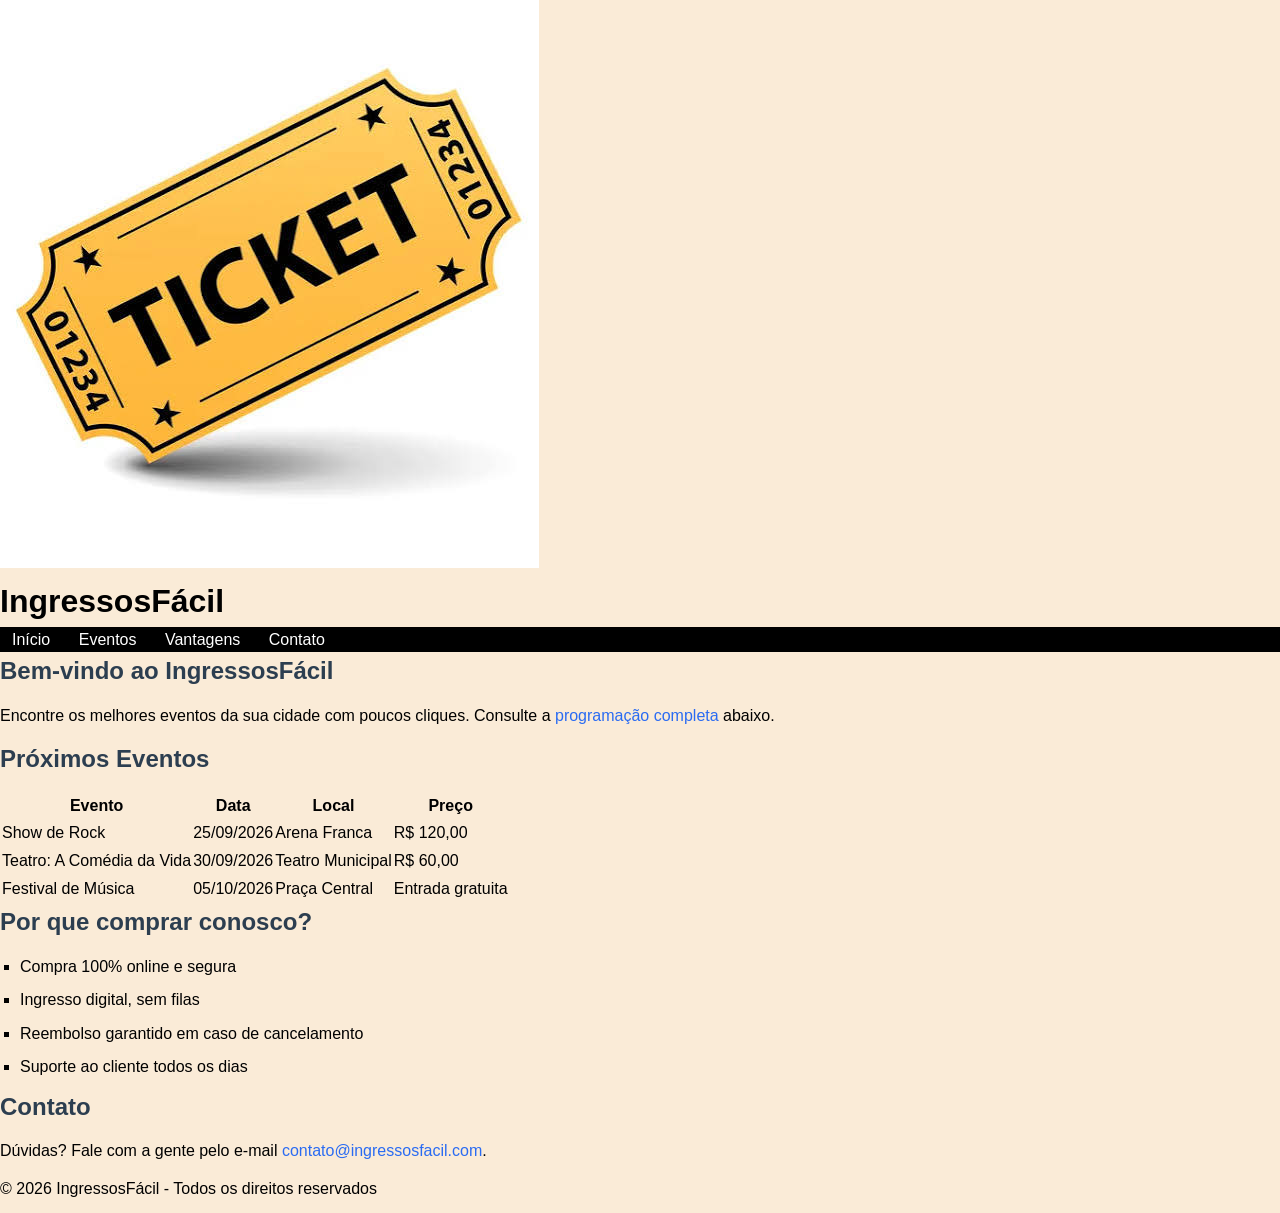
==== index.html @ d8550c32 "Aula dia 15-09" ====
<!DOCTYPE html>
<html lang="pt-BR">
<head>
    <meta charset="UTF-8">
    <meta name="viewport" content="width=device-width, initial-scale=1.0">
    <title>IngressosFácil</title>
    <link rel="stylesheet" href="styles.css">
</head>
<body>

    <header>
        <div class="logo">
            <img src="logo.jpg" alt="Logo do site">
            <h1>IngressosFácil</h1>
        </div>
        <nav>
            <ul>
                <li><a href="#home">Início</a></li>
                <li><a href="#eventos">Eventos</a></li>
                <li><a href="#vantagens">Vantagens</a></li>
                <li><a href="#contato">Contato</a></li>
            </ul>
        </nav>
    </header>

    <main>
        <section id="home">
            <h2>Bem-vindo ao IngressosFácil</h2>
            <p>Encontre os melhores eventos da sua cidade com poucos cliques. Consulte a <a href="#eventos">programação completa</a> abaixo.</p>
        </section>

        <section id="eventos">
            <h2>Próximos Eventos</h2>
            <table>
                <thead>
                    <tr>
                        <th>Evento</th>
                        <th>Data</th>
                        <th>Local</th>
                        <th>Preço</th>
                    </tr>
                </thead>
                <tbody>
                    <tr>
                        <td>Show de Rock</td>
                        <td>25/09/2026</td>
                        <td>Arena Franca</td>
                        <td>R$ 120,00</td>
                    </tr>
                    <tr>
                        <td>Teatro: A Comédia da Vida</td>
                        <td>30/09/2026</td>
                        <td>Teatro Municipal</td>
                        <td>R$ 60,00</td>
                    </tr>
                    <tr>
                        <td>Festival de Música</td>
                        <td>05/10/2026</td>
                        <td>Praça Central</td>
                        <td>Entrada gratuita</td>
                    </tr>
                </tbody>
            </table>
        </section>

        <section id="vantagens">
            <h2>Por que comprar conosco?</h2>
            <ul>
                <li>Compra 100% online e segura</li>
                <li>Ingresso digital, sem filas</li>
                <li>Reembolso garantido em caso de cancelamento</li>
                <li>Suporte ao cliente todos os dias</li>
            </ul>
        </section>

        <section id="contato">
            <h2>Contato</h2>
            <p>Dúvidas? Fale com a gente pelo e-mail <a href="mailto:contato@ingressosfacil.com">contato@ingressosfacil.com</a>.</p>
        </section>
    </main>

    <footer>
        <p>&copy; 2026 IngressosFácil - Todos os direitos reservados</p>
    </footer>
---- styles.css ----
* {
    margin: 0;
    padding: 0;
    box-sizing: border-box;
}

body {
    font-family: 'Segoe UI', Arial, Helvetica, sans-serif;
    color: black;
    background-color: antiquewhite;
    line-height: 1.6;

}

h1 {
    font-size: 2rem;
}

h2 {
    font-size: 1.5rem;
    margin-bottom: 12px;
    color: #2c3e50;

}

p {
    margin-bottom: 12px;
}

a {
    color: #2a6bf2;
    text-decoration: none;
}

a:hover {
    text-decoration: underline;
}

nav a {
    color: white;
    text-decoration: none;
}

nav a:hover {
    text-decoration: underline;
}

nav ul {
    list-style: none;

}

nav {
    background-color: black;
}

nav li {
    display: inline-block;
    margin: 0 12px;
}

#vantagens ul{
    list-style-type: square;
    margin-left: 20px;
}

#vantagens li {
    margin-bottom: 8px;
}
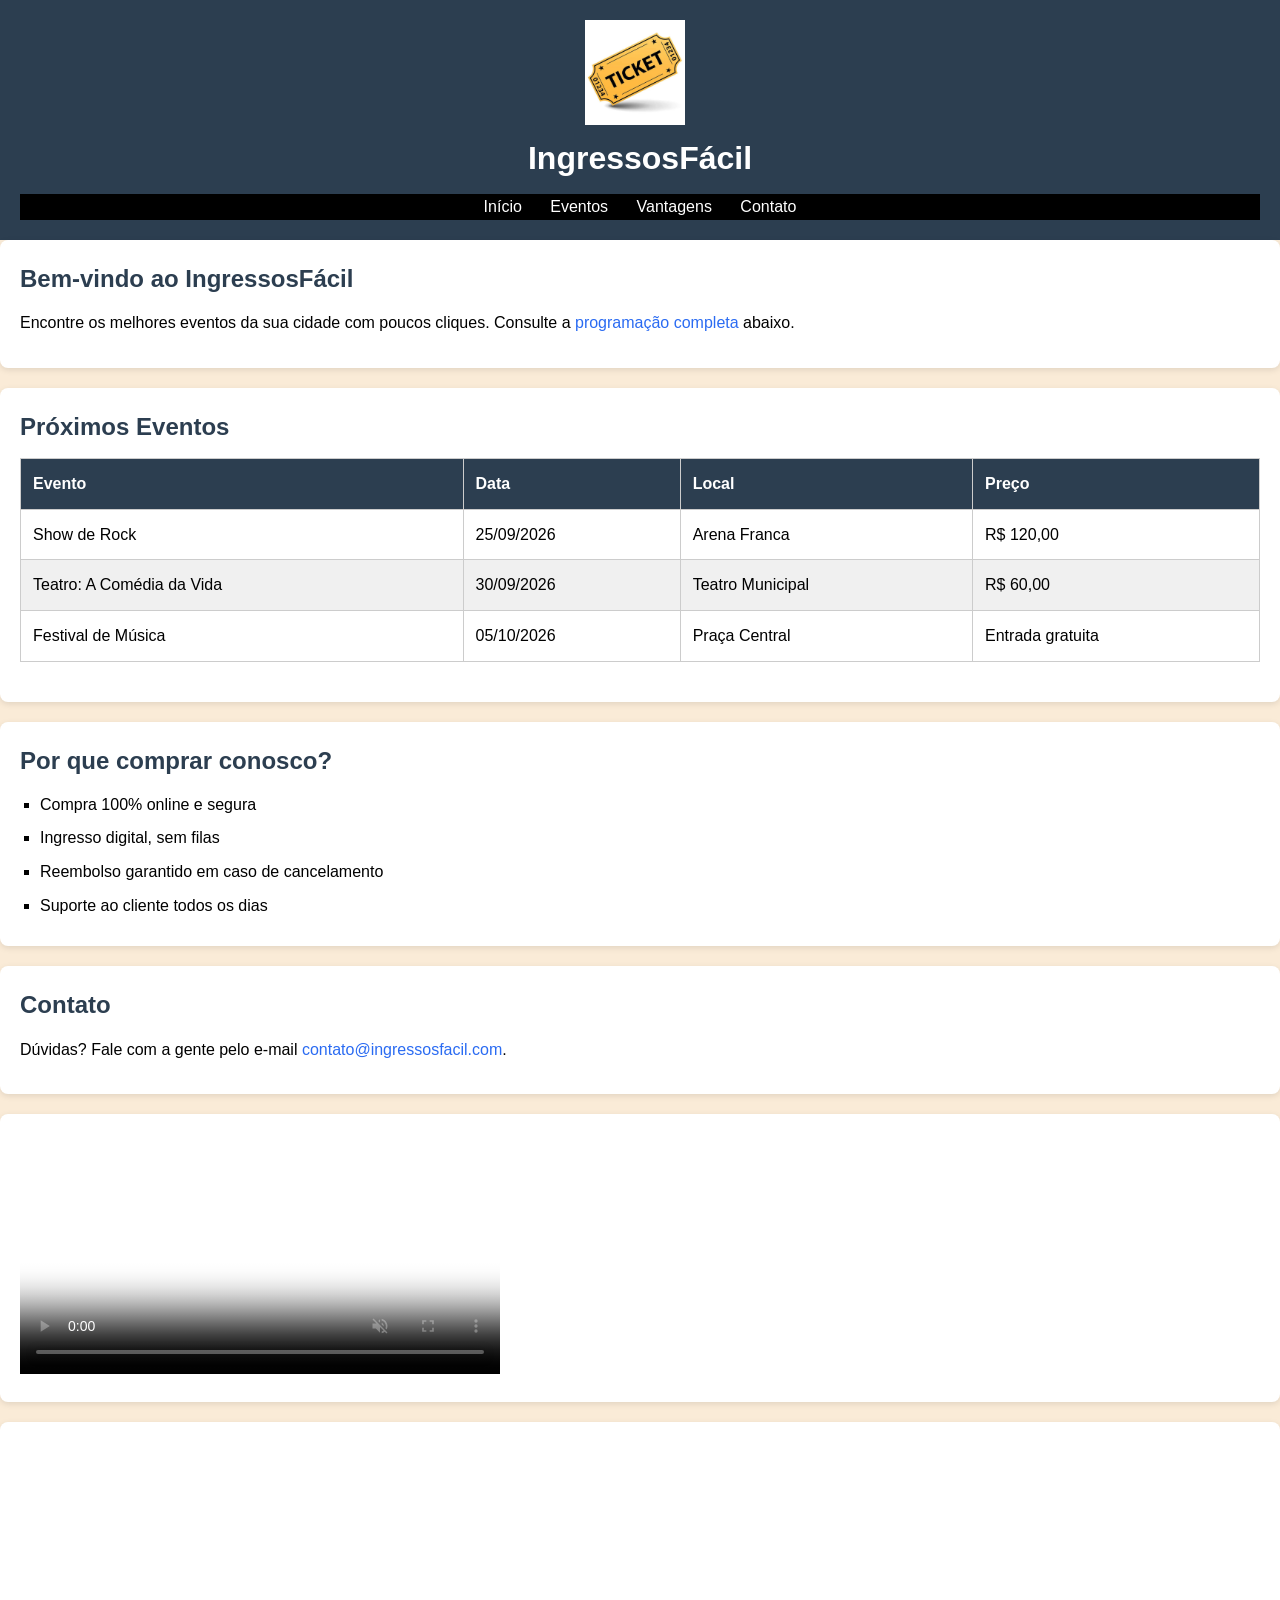
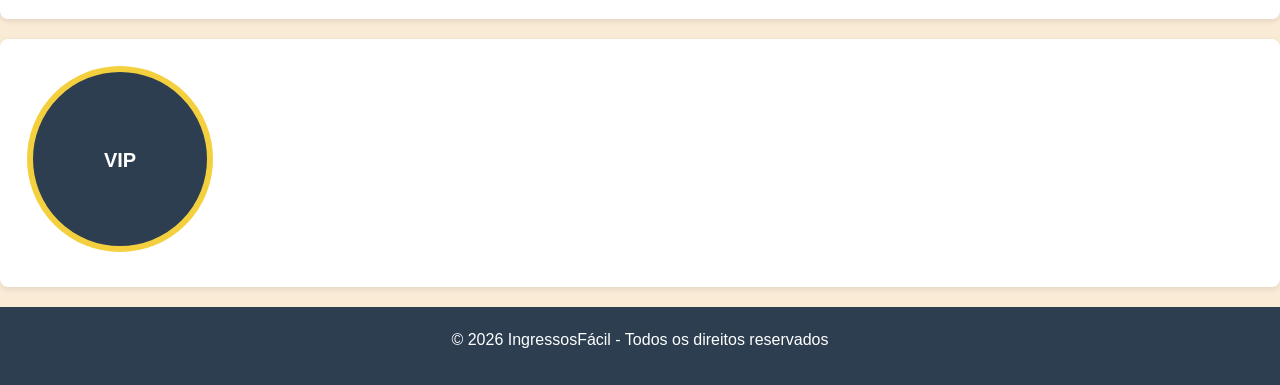
==== commit b728e572: "Aula 06-10-2026" ====
--- a/index.html
+++ b/index.html
@@ -77,8 +77,48 @@
             <h2>Contato</h2>
             <p>Dúvidas? Fale com a gente pelo e-mail <a href="mailto:contato@ingressosfacil.com">contato@ingressosfacil.com</a>.</p>
         </section>
+
+        <section id="video">
+            <video id="videoEvento" width="480" poster="./poison.jpg" controls muted autoplay loop>
+                <source src="./video.mp4" type="video/mp4">
+                Seu navegador não suporta este vídeo.
+            </video>
+        </section>
+
+        <section>
+            <iframe src="https://maps.google.com/maps?q=UNIFRAN&z=16&output=embed" width="100%" heigth="300"
+            loading="lazy" style="border:0;" allowfullscream>
+
+            </iframe>
+        </section>
+
+        <section id="exemplo-canvas">
+            <canvas id="seloEvento" width="200" height="200" >
+
+            </canvas>
+        </section>
     </main>
 
     <footer>
         <p>&copy; 2026 IngressosFácil - Todos os direitos reservados</p>
-    </footer>+    </footer>
+
+    <script>
+        const canvas = document.getElementById('seloEvento');
+        const ctx = canvas.getContext('2d');
+        ctx.beginPath();
+        ctx.arc(100, 100, 90, 0, Math.PI * 2);
+        ctx.fillStyle = '#2c3e50';
+        ctx.fill();
+
+        ctx.beginPath();
+        ctx.arc(100, 100, 90, 0, Math.PI * 2);
+        ctx.strokeStyle = '#f4d03f';
+        ctx.lineWidth = 6;
+        ctx.stroke();
+
+        ctx.fillStyle = '#ffffff';
+        ctx.font = 'bold 20px Arial';
+        ctx.textAlign = 'center';
+        ctx.fillText('VIP', 100, 108);
+    </script>
--- a/styles.css
+++ b/styles.css
@@ -66,4 +66,57 @@
 
 #vantagens li {
     margin-bottom: 8px;
+}
+
+table {
+    width: 100%;
+    border-collapse:collapse;
+    margin-bottom: 20px;
+}
+
+th, td {
+    padding: 12px;
+    border: 1px solid #ccc;
+    text-align: left;
+}
+
+thead {
+    background-color: #2c3e50;
+    color: white;
+}
+
+tbody tr:nth-child(even){
+    background-color: #f0f0f0;
+}
+
+main section {
+    background-color: #fff;
+    padding: 20px;
+    margin-bottom: 20px;
+    border-radius: 8px;
+    box-shadow: 0 2px 6px rgba(0,0,0,0.1);
+}
+
+header {
+    background-color:#2c3e50;
+    color: white;
+    padding: 20px;
+    text-align: center;
+}
+
+header .logo {
+    margin-bottom: 10px;
+}
+
+header .logo img {
+    width: 100px;
+    margin-right: 10px;
+    vertical-align: baseline;
+}
+
+footer {
+    background-color:#2c3e50;
+    color: white;
+    text-align: center;
+    padding: 20px;
 }
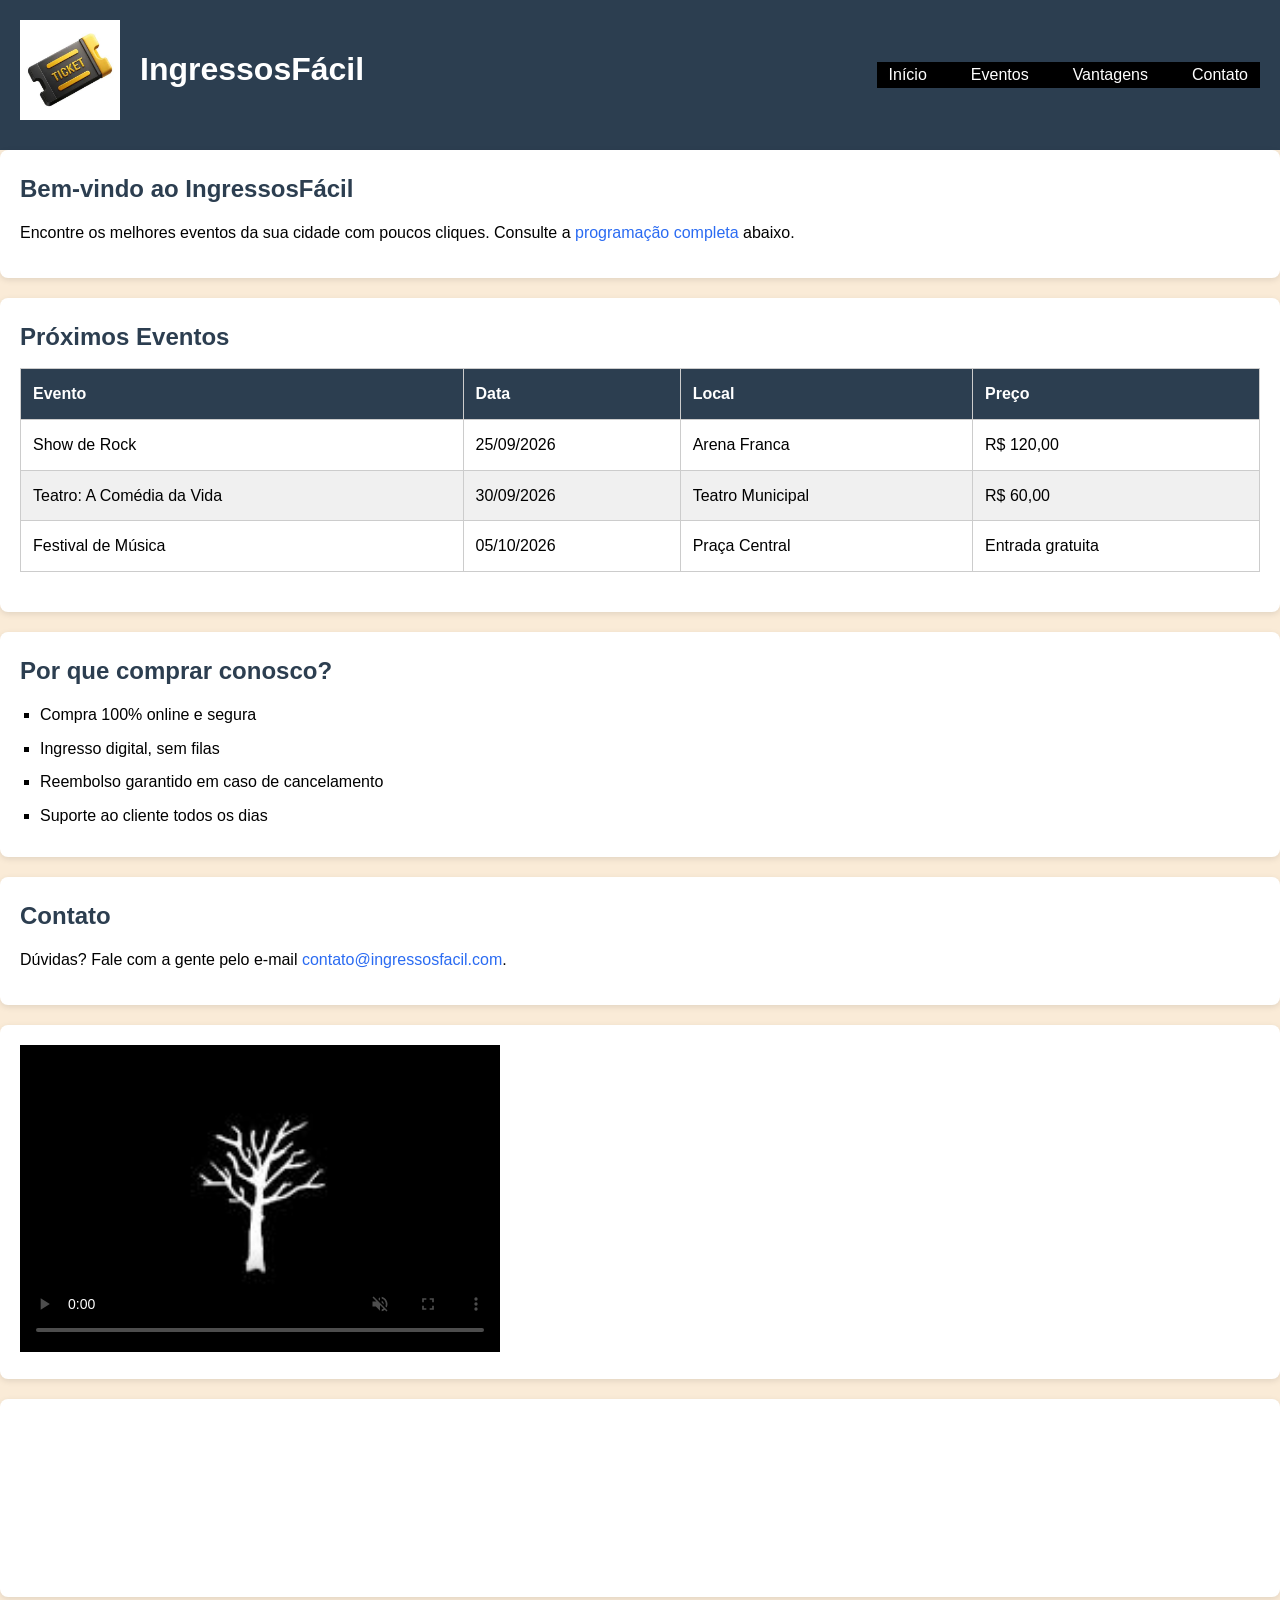
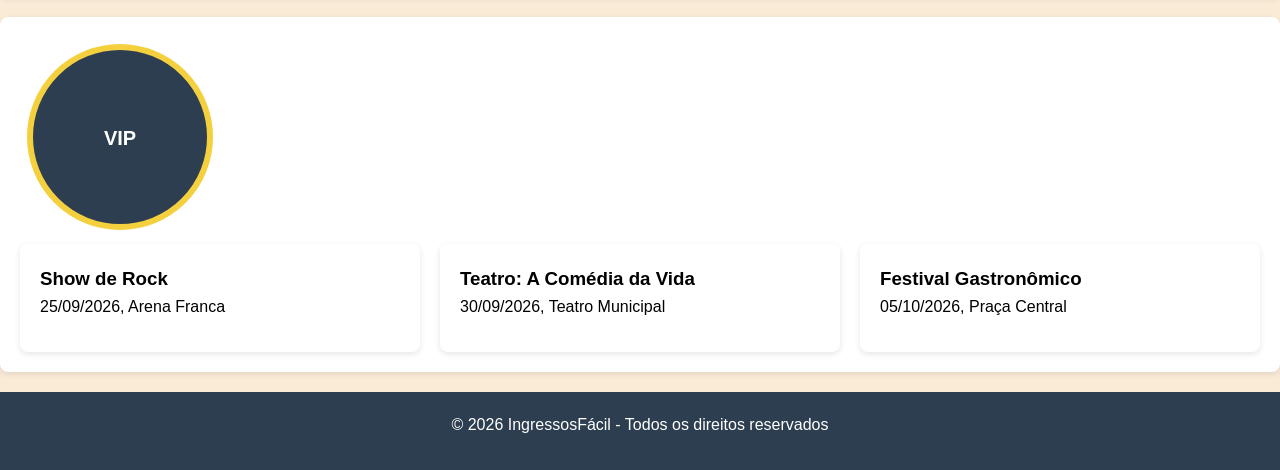
==== commit 8f07c493: "Aula dia 13-10-2026 Pt2" ====
--- a/index.html
+++ b/index.html
@@ -1,16 +1,18 @@
 <!DOCTYPE html>
 <html lang="pt-BR">
+
 <head>
     <meta charset="UTF-8">
     <meta name="viewport" content="width=device-width, initial-scale=1.0">
     <title>IngressosFácil</title>
     <link rel="stylesheet" href="styles.css">
 </head>
+
 <body>
 
     <header>
         <div class="logo">
-            <img src="logo.jpg" alt="Logo do site">
+            <img src="images.jpg" alt="Logo do site">
             <h1>IngressosFácil</h1>
         </div>
         <nav>
@@ -26,7 +28,8 @@
     <main>
         <section id="home">
             <h2>Bem-vindo ao IngressosFácil</h2>
-            <p>Encontre os melhores eventos da sua cidade com poucos cliques. Consulte a <a href="#eventos">programação completa</a> abaixo.</p>
+            <p>Encontre os melhores eventos da sua cidade com poucos cliques. Consulte a <a href="#eventos">programação
+                    completa</a> abaixo.</p>
         </section>
 
         <section id="eventos">
@@ -75,7 +78,8 @@
 
         <section id="contato">
             <h2>Contato</h2>
-            <p>Dúvidas? Fale com a gente pelo e-mail <a href="mailto:contato@ingressosfacil.com">contato@ingressosfacil.com</a>.</p>
+            <p>Dúvidas? Fale com a gente pelo e-mail <a
+                    href="mailto:contato@ingressosfacil.com">contato@ingressosfacil.com</a>.</p>
         </section>
 
         <section id="video">
@@ -87,15 +91,30 @@
 
         <section>
             <iframe src="https://maps.google.com/maps?q=UNIFRAN&z=16&output=embed" width="100%" heigth="300"
-            loading="lazy" style="border:0;" allowfullscream>
+                loading="lazy" style="border:0;" allowfullscream>
 
             </iframe>
         </section>
 
         <section id="exemplo-canvas">
-            <canvas id="seloEvento" width="200" height="200" >
+            <canvas id="seloEvento" width="200" height="200">
+            </canvas>
+            <div class="eventos-container">
+                <div class="evento-item">
+                    <h3>Show de Rock</h3>
+                    <p>25/09/2026, Arena Franca</p>
+                </div>
 
-            </canvas>
+                <div class="evento-item">
+                    <h3>Teatro: A Comédia da Vida</h3>
+                    <p>30/09/2026, Teatro Municipal</p>
+                </div>
+
+                <div class="evento-item">
+                    <h3>Festival Gastronômico</h3>
+                    <p>05/10/2026, Praça Central</p>
+                </div>
+            </div>
         </section>
     </main>
 
@@ -121,4 +140,6 @@
         ctx.font = 'bold 20px Arial';
         ctx.textAlign = 'center';
         ctx.fillText('VIP', 100, 108);
-    </script>+    </script>
+</body>
+</html>    
--- a/styles.css
+++ b/styles.css
@@ -9,7 +9,9 @@
     color: black;
     background-color: antiquewhite;
     line-height: 1.6;
-
+    display: flex;
+    flex-direction: column;
+    min-height: 100vh;
 }
 
 h1 {
@@ -47,7 +49,9 @@
 
 nav ul {
     list-style: none;
-
+    display: flex;
+    list-style: none;
+    gap: 20px;
 }
 
 nav {
@@ -102,10 +106,20 @@
     color: white;
     padding: 20px;
     text-align: center;
+    display: flex;
+    justify-content: space-between; 
+    align-items: center;            
+    flex-wrap: wrap;                 
+    padding: 20px;
+    background-color: #2c3e50;
+    color: #fff;
 }
 
 header .logo {
     margin-bottom: 10px;
+    display: flex;       
+    align-items: center;
+    gap: 10px;
 }
 
 header .logo img {
@@ -119,4 +133,22 @@
     color: white;
     text-align: center;
     padding: 20px;
-}+}
+
+.eventos-container {
+    display: flex;
+    flex-wrap: wrap;     
+    gap: 20px;
+}
+
+.evento-item {
+    flex: 1 1 250px;      
+    background-color: #fff;
+    padding: 20px;
+    border-radius: 8px;
+    box-shadow: 0 2px 6px rgba(0, 0, 0, 0.1);
+}
+
+main{
+    flex:1;
+}
